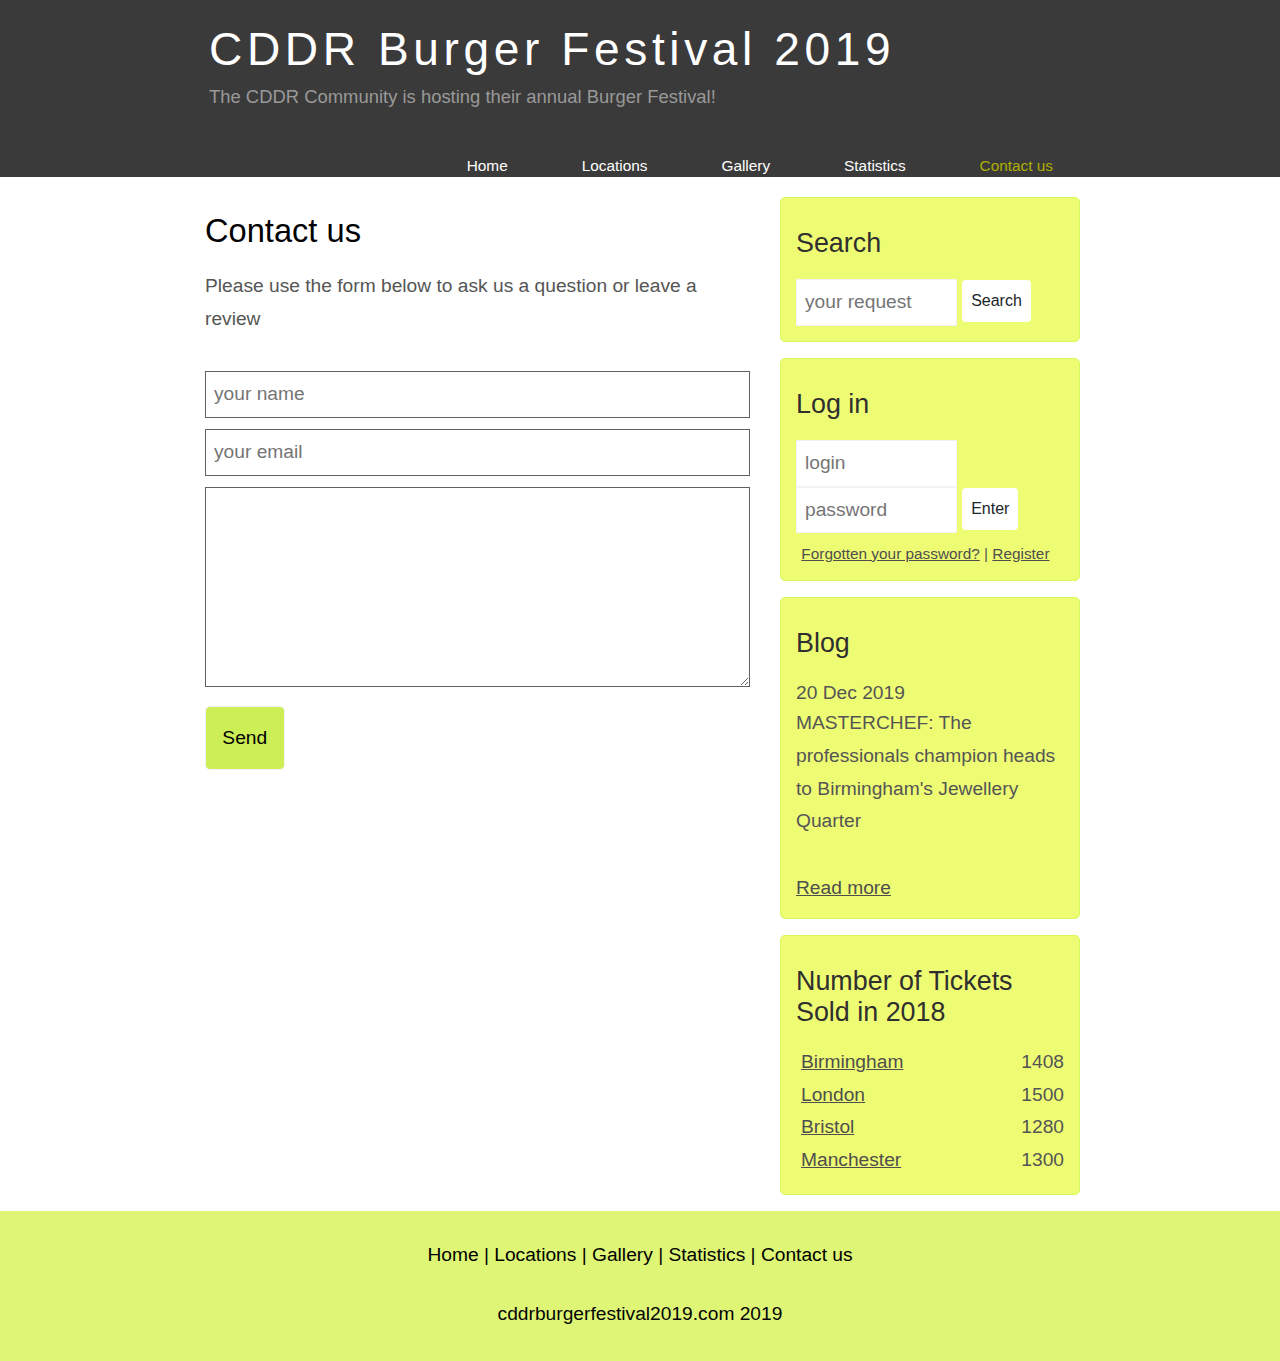
==== public/contact.html @ 77a2884b "first commit" ====
<!DOCTYPE html>
<html lang="en">
<head>
    <meta charset="UTF-8">
    <meta name="viewport" content="width=device-width, initial-scale=1.0">
    <meta name="description" content="CDDR Burger Festival 2019">
    <meta name="keywords" content="CDDR, code door, burger, festival, 2019">
    <meta http-equiv="X-UA-Compatible" content="ie=edge">
    <title>CDDR Burger Festival 2019</title>
    <link rel="stylesheet" href="https://cdnjs.cloudflare.com/ajax/libs/font-awesome/4.7.0/css/font-awesome.min.css">
    <link rel="stylesheet" href="https://stackpath.bootstrapcdn.com/bootstrap/4.4.1/css/bootstrap.min.css" integrity="sha384-Vkoo8x4CGsO3+Hhxv8T/Q5PaXtkKtu6ug5TOeNV6gBiFeWPGFN9MuhOf23Q9Ifjh" crossorigin="anonymous">
    <link rel="stylesheet" href="assets/css/styles.css">
</head>
<body>
    <div class="main">
        <div class="header">
            <div class="logo">
                <div class="logo_text">
                    <h1><a href="/public">CDDR Burger Festival 2019</a></h1>
                    <h2>The CDDR Community is hosting their annual Burger Festival!</h2>
                </div>
            </div>

            <div class="menubar">
                <ul class="menu">
                    <li><a href="index.html">Home</a></li>
                    <li><a href="locations.html">Locations</a></li>
                    <li><a href="gallery.html">Gallery</a></li>
                    <li><a href="statistics.html">Statistics</a></li>
                    <li class="selected"><a href="contact.html">Contact us</a></li>
                </ul>
            </div>

        </div>

        <div class="site_content">

            <div class="sidebar_container">
                <div class="sidebar">
                    <h2>Search</h2>
                    <form method="post" action="#" id="search_form">
                        <input type="search" name="search_field" placeholder="your request">
                        <input type="submit" class="btn" value="Search">
                    </form> 
                </div>

                <div class="sidebar">
                    <h2>Log in</h2>
                    <form method="post" action="#" id="login">
                        <input type="text" name="login_field" placeholder="login">
                        <input type="password" name="password_field" placeholder="password">
                        <input type="submit" class="btn" value="Enter">
                        <div class="lables_passreg_text">
                            <span><a href="#">Forgotten your password?</a></span> | <span><a href="#">Register</a></span>
                        </div>
                    </form>
                </div>

                <div class="sidebar">
                    <h2>Blog</h2>
                    <span>20 Dec 2019</span>
                    <p>MASTERCHEF: The professionals champion heads to Birmingham's Jewellery Quarter</p>
                    <a href="#">Read more</a>
                </div>

                <div class="sidebar">
                    <h2>Number of Tickets Sold in 2018</h2>
                    <ul>
                        <li><a href="show.html">Birmingham</a><span class="rating_sidebar">1408</span></li>
                        <li><a href="#">London</a><span class="rating_sidebar">1500</span></li>
                        <li><a href="#">Bristol</a><span class="rating_sidebar">1280</span></li>
                        <li><a href="#">Manchester</a><span class="rating_sidebar">1300</span></li>
                    </ul>
                </div>
            </div>

            <div class="content">
                <h1>Contact us</h1>
                <p>Please use the form below to ask us a question or leave a review</p>

                <div class="send">
                    <form method="post" action="#" id="review" >
                        <input type="text" name="review_name" placeholder="your name">
                        <input type="text" name="email_name" placeholder="your email">
                        <textarea name="reviews_text"></textarea>
                        <input type="submit" value="Send">
                    </form>
                </div>

            </div>

        </div>

        <div class="footer">
            <p>
                <a href="index.html">Home</a> |
                <a href="locations.html">Locations</a> |
                <a href="gallery.html">Gallery</a> |
                <a href="statistics.html">Statistics</a> |
                <a href="contact.html">Contact us</a>
            </p>
            <p>cddrburgerfestival2019.com 2019</p>
        </div>
    </div>
    
<script type="text/javascript" src="assets/js/script.js"></script>
<script src="https://code.jquery.com/jquery-3.4.1.slim.min.js" integrity="sha384-J6qa4849blE2+poT4WnyKhv5vZF5SrPo0iEjwBvKU7imGFAV0wwj1yYfoRSJoZ+n" crossorigin="anonymous"></script>
<script src="https://cdn.jsdelivr.net/npm/popper.js@1.16.0/dist/umd/popper.min.js" integrity="sha384-Q6E9RHvbIyZFJoft+2mJbHaEWldlvI9IOYy5n3zV9zzTtmI3UksdQRVvoxMfooAo" crossorigin="anonymous"></script>
<script src="https://stackpath.bootstrapcdn.com/bootstrap/4.4.1/js/bootstrap.min.js" integrity="sha384-wfSDF2E50Y2D1uUdj0O3uMBJnjuUD4Ih7YwaYd1iqfktj0Uod8GCExl3Og8ifwB6" crossorigin="anonymous"></script>
</body>
</html>
---- public/assets/css/styles.css ----
.content {
  width: 300px;
  background-color: white;
}


/*table, th, td {
    border: 5px solid grey;
    border-collapse: collapse;
  }
*/

* {
  margin: 0;
  padding: 0;
}

body {
  font-size: 1.2em;
  background-color: #fff;
  color: #555;
}

p {
  padding: 0 0 20px 0;
  line-height: 1.7em;
}

input[type="text"], input[type="password"], input[type="search"] {
  color: #5d5d5d;
  width: 60%;
  padding: 8px;
}

input, textarea {
  outline: none;
  border: none;
  border: solid 1px #f2f2f2;
}

h1, h2 {
  font: normal 170% 'century gothic', arial;
  margin: 0 0 15px 0;
  padding: 15px 0 5px 0;
  color: #000;
}

h2 {
  font-size: 140%;
}

a, a:hover {
  outline:none;
  text-decoration: underline;
  color: rgb(78, 78, 78);
}

ul {
  margin: 2px 0 22px 17px;
}

ul li {
  margin: 0 0 6px o;
  padding: 0 0 4px 5px;
  line-height: 1.5em;
}

.header {
  background-color: rgb(59, 58, 58);
  height: 177px;
  font-size: 0.8em;
  margin-left: 0px;
  margin-right: 0px;
  min-width: 900px;
}

.main, .logo, .menubar, site_content, .footer {
  margin-left: auto;
  margin-right: auto;
}

.logo {
  width: 880px;
  padding-bottom: 40px;
}

.logo h1, .logo h2 {
  font: normal 300% 'century gothic', arial, sans-serif;
  margin: 0 0 0 9px;
}

.logo_text h1, .logo_text h1 a, .logo-text h1 a:hover {
  padding: 22px 0 0 0;
  color: #fff;
  letter-spacing: 0.1em;
  text-decoration: none;
}

.logo_text h2 {
  font-size: 1.2em;
  padding: 10px 0 0 0;
  color: #999;
}

.menubar {
  width: 900px;
  height: 900px;
}

ul.menu {
  float: right;
}

ul.menu li {
  float: left;
  padding: 0 0 0 9px;
  list-style: none;
  margin: 1px 2px 0 0;
}

ul.menu li a {
  font: normal 100% 'trebuchet ms', sans-serif;
  display: block;
  height: 20px;
  padding: 6px 35px 5px 28px;
  color: #fff;
  text-decoration: none;
}

ul.menu li.selected a {
  color: #aeb002;
}

ul.menu li a:hover {
  color: #e4ec04;
}

hr {
  border: solid 1px #cfcccc;
}

.site_content {
  width: 880px;
  overflow: hidden;
  margin: 20px auto 0 auto;
  background-color: white;
}

.sidebar_container {
  float: right;
  width: 300px;
}

.sidebar {
  float: right;
  width: 300px;
  padding: 5%;
  margin: 0 0 16px 0;
  border: solid 1px #d7f85f;
  border-radius: 5px;
  background-color: #eefc74;
}

.btn {
  padding: 8px;
  background-color: white;
  cursor: pointer;
  margin-bottom: 4px;
}

.sidebar h2 {
  color: rgb(48, 47, 47);
}

.lables_passreg_text {
  font-size: 0.8em;
  margin-top: 3%;
  margin-left: 2%;
}

.sidebar ul{
  margin: 0;
}

.sidebar ul li {
  list-style-type: none;
  margin: 0 0 0 0;
}

.sidebar .rating_sidebar {
  float: right;
}

.content {
  text-align: left;
  width: 550px;
  padding: 0 0 0 5px;
  float: left;
}

.content a {
  text-decoration: none;
}

.schedule_block {
  margin-bottom: 5%;
}

.schedule_block img {
  border-radius: 5px;
  border: solid 5px rgb(194, 193, 193);
}

.images :hover {
  border: 0px;
} 

img {
  width: 121px;
  height: 190px;
  object-fit: cover;
  margin-right: 11px;
}

.image_container {
  float: left;
  margin-right: 4px;
  font-weight: bold;
  font-style: italic;
  text-align: center;
}

.placeholder {
  height: 280px;
}

.posts .post_content {
  font-size: 0.8em;
}

.Read a {
  font-size: 0.8em;
  text-decoration: underline;
}
/*
.image_container {
  float: left;
  position: sticky;
  text-align: center;
  padding: 2px;
  color: black;
  font-weight: bolder;

}

.centered { 
  position: absolute;
  top: 120%;
  left: 50%;
  transform: translate(-50%, -50%);
}
*/
.info_schedule_page {
  margin-top: 2%;
  margin-bottom: 4%;
}

.info_schedule_page .label {
  font-size: 1.2em;
}

.info_schedule_page .value {
  font-size: 1em;
  color: #0f037a;
  margin-right: 3%;
}

.description_schedule {
  margin-bottom: 15%;
}

.description_schedule img {
  float: left;
  margin-right: 2%;
  border-radius: 5px;
  border: solid 5px #dad7d5;
}

.reviews {
  margin-bottom: 4%;
  font-size: 0.9em;
}

.reviews .reviews_name {
  background-color: rgb(99, 96, 96);
  color: white;
  padding: 1%;
  border-top-left-radius: 5px;
  border-top-right-radius: 5px;
}

.reviews .reviews_text {
  padding-top: 2%;
  padding-bottom: 2%;
  padding-left: 2%;
}

.send {
  margin-bottom: 4%;
}

.send input[type="text"], textarea {
  border: solid 1px #616161;
  margin-bottom: 2%;
}

.send input[type="text"] {
  width: 100%;
}

.send textarea {
  width: 545px;
  height: 200px;
}

.send input[type="submit"] {
  background-color: #cdee54;
  padding: 3%;
  color:black;
  border-radius: 5px;
}

.info_locations {
  margin-bottom: 5%;
  background-color: #dddada;
  padding: 5%;
  height: 300px;
}

.info_locations img {
  float: left;
  margin-right: 2%;
  border-radius: 5%;
  border: solid 5px #7c7b7b;
  width: 25%;
}

.button {
  background-color: rgb(250, 250, 106);
  padding: 2%;
  color: black;
  border-radius: 5px;
  float: right;
  margin-top: 5%;
  clear: both;
  font-size: 0.8em;
}

table {
  width: 100%;
  border: solid 1px white; 
}


td {
  padding: 2%; 
  border: solid 1px white;
  width: max-content;
}

td img {
  width: 120px;
  vertical-align: middle;
}

.center {
  text-align: center;
}

.middle {
  width: 150px;
}

.statistics {
  font-weight: bold;
}

.footer {
  width: 100%;
  height: 100%;
  padding: 28px 0 5px 0;
  text-align: center;
  background-color: rgb(222, 245, 118);
  color: #050505;
  margin-left: 0px;
  margin-right: 0px;
  min-width: 900px;
}

.footer a {
  color: black;
  text-decoration: none;
}

.footer a:hover {
  color: rgb(90, 88, 88);
  text-decoration: none;
}

.footer p {
  padding: 0 0 10px 0;
}

/* CSS Mobile */

@media only screen
and (min-device-width : 320px)
and (max-device-width : 568px) {

  .header {
    background-color: rgb(8, 8, 8);
    min-width: 100%;
    height: 20%;
    text-align: center;
    padding-bottom: 5px;
  }

  .logo {
    width: 100%;
  }

  .site_content {
    width: 100%;
  }

  .menubar {
    width: 100%;
    height: 100%;
  }

  .site_content {
    width: 100%;
    text-align: center;
  }

  .sidebar_container {
    display: none;
  }

  .footer {
    display: none;
  }

  ul.menu {
    float: none;
  }

  ul.menu li {
    margin: 0;
    padding: 0;
    float: none;
  }

  .logo h1 {
    font: normal 235% 'century gothic', arial, sans-serif;
  }

  .logo h2 {
    font: normal 100% 'century gothic', arial, sans-serif;
    color: white;
  }

  .content {
    width: 100%;
    text-align: center;
  }

  .content h1, h2 {
    font: normal 110% 'century gothic', arial;
  }

  .schedule_block img {
    width: 60%;
    margin: 2%;
  }

  .post_content p {
    line-height: 1.5em;
    padding: 3%;
    text-align: left;
  }

  .posts p {
    font-size: 120%;
  }
  /*locations */

  .info_locations {
    float: none;
    height: 510px;
    margin-bottom: 10%;
    text-align: left;
  }

  .info_locations img {
    width: 100%;
    margin-bottom: 5%;
  }

  .button {
    float: none;
    text-align: center;
  }

  /* statistics page */

  table {
    display: block;
  }

  th {
    font-size: 75%;
  }

  td.center {
    padding: 0;
    margin: 0;
    font-size: 95%;
    text-align: left;
  }

  td {
    border-width: 5px;
  }

  th.center {
  border-right: solid rgb(216, 241, 102) 2px;
  border-left: solid rgb(216, 241, 102) 2px;
  }

  /* show page */

  iframe {
    width: 88%;
    height: 100%;
  }

  .description_schedule {
    width: 90%;
    text-align: left;
    margin-left: 2%;
  }

  .description_schedule img {
    float: none;
    width: 73;
    display: block;
    margin: 0;
    padding: 0;
    margin-left: 36%;
    margin-bottom: 7%;
  }

  .reviews {
    text-align: left;
    width: 98%;
  }

  .send input[type="text"] {
    width: 97%;
  }

  .send textarea {
    width: 97%;
  }
}
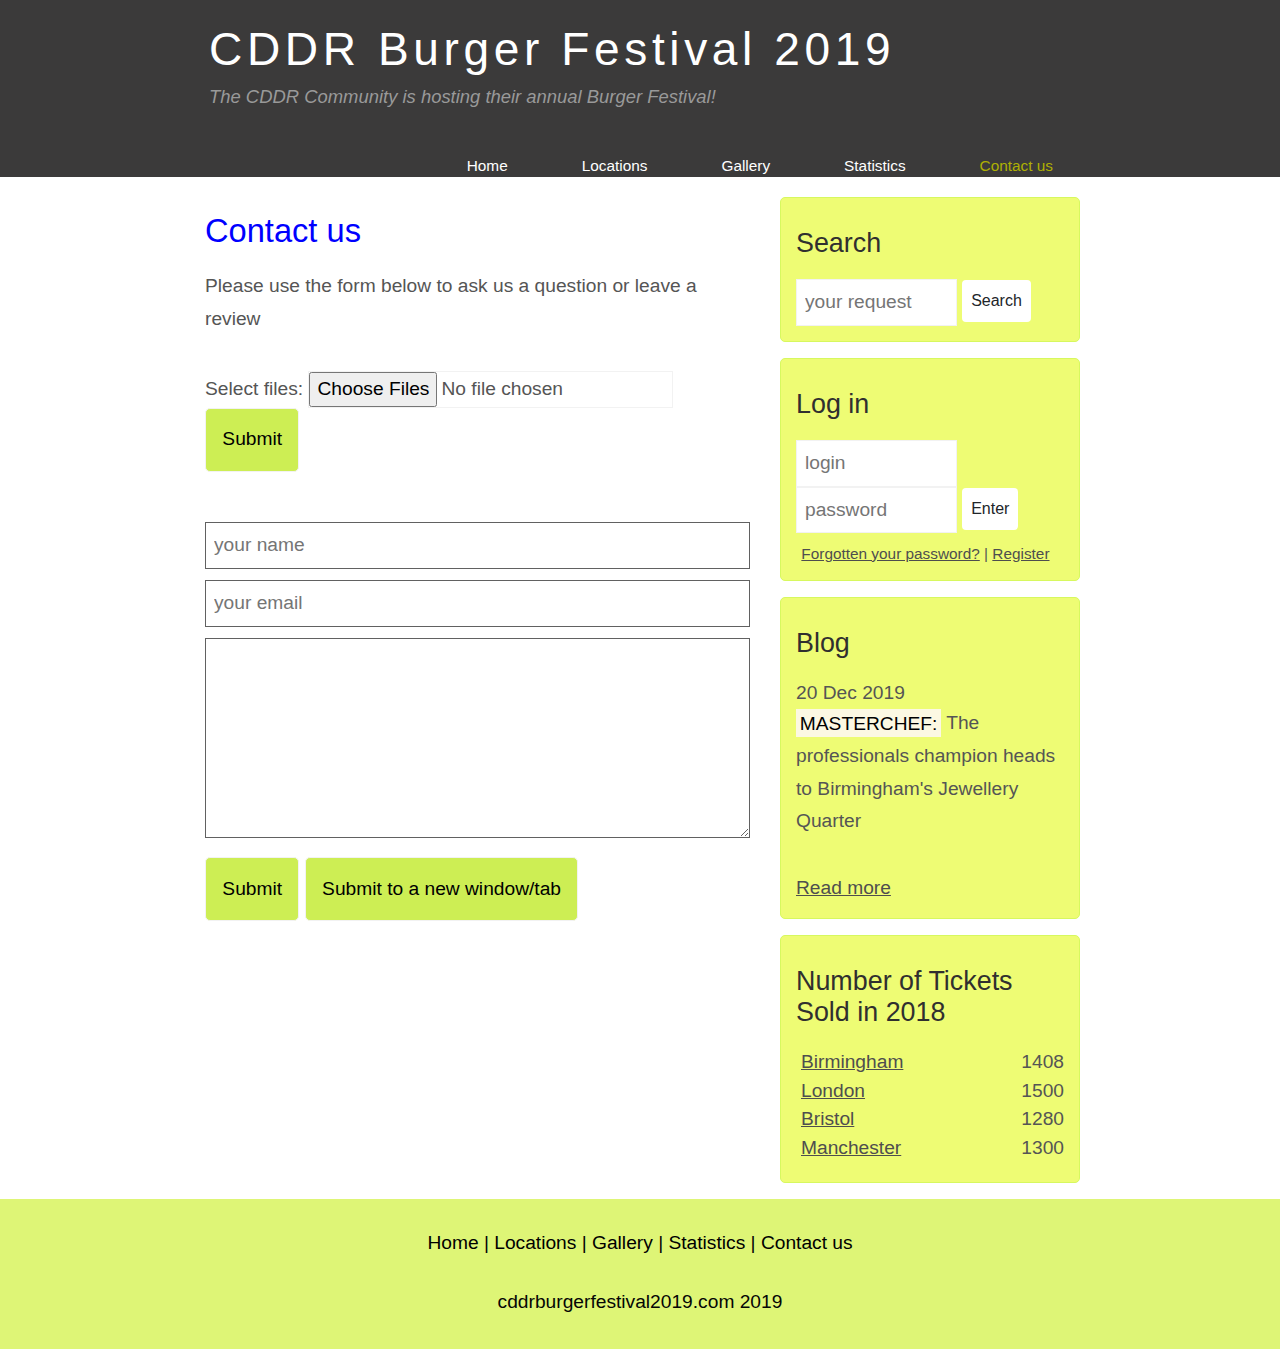
==== commit e41835cd: "Adding forms, favicon, styling text, improving semantics" ====
--- a/public/contact.html
+++ b/public/contact.html
@@ -6,6 +6,7 @@
     <meta name="description" content="CDDR Burger Festival 2019">
     <meta name="keywords" content="CDDR, code door, burger, festival, 2019">
     <meta http-equiv="X-UA-Compatible" content="ie=edge">
+    <link rel="icon" href="assets/img/favicon.ico" type="image/x-icon">
     <title>CDDR Burger Festival 2019</title>
     <link rel="stylesheet" href="https://cdnjs.cloudflare.com/ajax/libs/font-awesome/4.7.0/css/font-awesome.min.css">
     <link rel="stylesheet" href="https://stackpath.bootstrapcdn.com/bootstrap/4.4.1/css/bootstrap.min.css" integrity="sha384-Vkoo8x4CGsO3+Hhxv8T/Q5PaXtkKtu6ug5TOeNV6gBiFeWPGFN9MuhOf23Q9Ifjh" crossorigin="anonymous">
@@ -13,11 +14,11 @@
 </head>
 <body>
     <div class="main">
-        <div class="header">
+        <div id="header">
             <div class="logo">
                 <div class="logo_text">
                     <h1><a href="/public">CDDR Burger Festival 2019</a></h1>
-                    <h2>The CDDR Community is hosting their annual Burger Festival!</h2>
+                    <h2><i>The CDDR Community is hosting their annual Burger Festival!</i></h2>
                 </div>
             </div>
 
@@ -36,7 +37,7 @@
         <div class="site_content">
 
             <div class="sidebar_container">
-                <div class="sidebar">
+                <div class="aside">
                     <h2>Search</h2>
                     <form method="post" action="#" id="search_form">
                         <input type="search" name="search_field" placeholder="your request">
@@ -44,7 +45,7 @@
                     </form> 
                 </div>
 
-                <div class="sidebar">
+                <div class="aside">
                     <h2>Log in</h2>
                     <form method="post" action="#" id="login">
                         <input type="text" name="login_field" placeholder="login">
@@ -56,20 +57,20 @@
                     </form>
                 </div>
 
-                <div class="sidebar">
+                <div class="aside">
                     <h2>Blog</h2>
                     <span>20 Dec 2019</span>
-                    <p>MASTERCHEF: The professionals champion heads to Birmingham's Jewellery Quarter</p>
+                    <p><mark>MASTERCHEF:</mark> The professionals champion heads to Birmingham's Jewellery Quarter</p>
                     <a href="#">Read more</a>
                 </div>
-
-                <div class="sidebar">
+                
+                <div class="aside">
                     <h2>Number of Tickets Sold in 2018</h2>
                     <ul>
                         <li><a href="show.html">Birmingham</a><span class="rating_sidebar">1408</span></li>
-                        <li><a href="#">London</a><span class="rating_sidebar">1500</span></li>
-                        <li><a href="#">Bristol</a><span class="rating_sidebar">1280</span></li>
-                        <li><a href="#">Manchester</a><span class="rating_sidebar">1300</span></li>
+                        <li><a href="show3london.html">London</a><span class="rating_sidebar">1500</span></li>
+                        <li><a href="show2.html">Bristol</a><span class="rating_sidebar">1280</span></li>
+                        <li><a href="show4m.html">Manchester</a><span class="rating_sidebar">1300</span></li>
                     </ul>
                 </div>
             </div>
@@ -79,11 +80,19 @@
                 <p>Please use the form below to ask us a question or leave a review</p>
 
                 <div class="send">
+                    <form action="#">
+                        Select files: <input type="file" name="img" multiple>
+                        <input type="submit">
+                    </form><br>
+                </div>
+
+                <div class="send">
                     <form method="post" action="#" id="review" >
                         <input type="text" name="review_name" placeholder="your name">
                         <input type="text" name="email_name" placeholder="your email">
                         <textarea name="reviews_text"></textarea>
-                        <input type="submit" value="Send">
+                        <input type="submit" value="Submit">
+                        <input type="submit" formtarget="_blank" value="Submit to a new window/tab">
                     </form>
                 </div>
 
--- a/public/assets/css/styles.css
+++ b/public/assets/css/styles.css
@@ -26,7 +26,7 @@
   line-height: 1.7em;
 }
 
-input[type="text"], input[type="password"], input[type="search"] {
+input[type="text"], input[type="password"], input[type="search"], input[type="number"] {
   color: #5d5d5d;
   width: 60%;
   padding: 8px;
@@ -45,6 +45,14 @@
   color: #000;
 }
 
+h1 {
+  color: blue;
+}
+
+h2 {
+  color: black;
+}
+
 h2 {
   font-size: 140%;
 }
@@ -55,17 +63,17 @@
   color: rgb(78, 78, 78);
 }
 
-ul {
+ul, ol {
   margin: 2px 0 22px 17px;
 }
 
-ul li {
+ul, ol li {
   margin: 0 0 6px o;
   padding: 0 0 4px 5px;
   line-height: 1.5em;
 }
 
-.header {
+#header {
   background-color: rgb(59, 58, 58);
   height: 177px;
   font-size: 0.8em;
@@ -151,7 +159,7 @@
   width: 300px;
 }
 
-.sidebar {
+.aside {
   float: right;
   width: 300px;
   padding: 5%;
@@ -168,7 +176,7 @@
   margin-bottom: 4px;
 }
 
-.sidebar h2 {
+.aside h2 {
   color: rgb(48, 47, 47);
 }
 
@@ -178,16 +186,16 @@
   margin-left: 2%;
 }
 
-.sidebar ul{
+.aside ul{
   margin: 0;
 }
 
-.sidebar ul li {
+.aside ul li {
   list-style-type: none;
   margin: 0 0 0 0;
 }
 
-.sidebar .rating_sidebar {
+.aside .rating_sidebar {
   float: right;
 }
 
@@ -309,7 +317,7 @@
   margin-bottom: 4%;
 }
 
-.send input[type="text"], textarea {
+.send input[type="text"], input[type="number"], textarea {
   border: solid 1px #616161;
   margin-bottom: 2%;
 }
@@ -417,7 +425,7 @@
 and (min-device-width : 320px)
 and (max-device-width : 568px) {
 
-  .header {
+  #header {
     background-color: rgb(8, 8, 8);
     min-width: 100%;
     height: 20%;
@@ -449,6 +457,10 @@
 
   .footer {
     display: none;
+  }
+
+  .lists {
+    text-align: left;
   }
 
   ul.menu {
